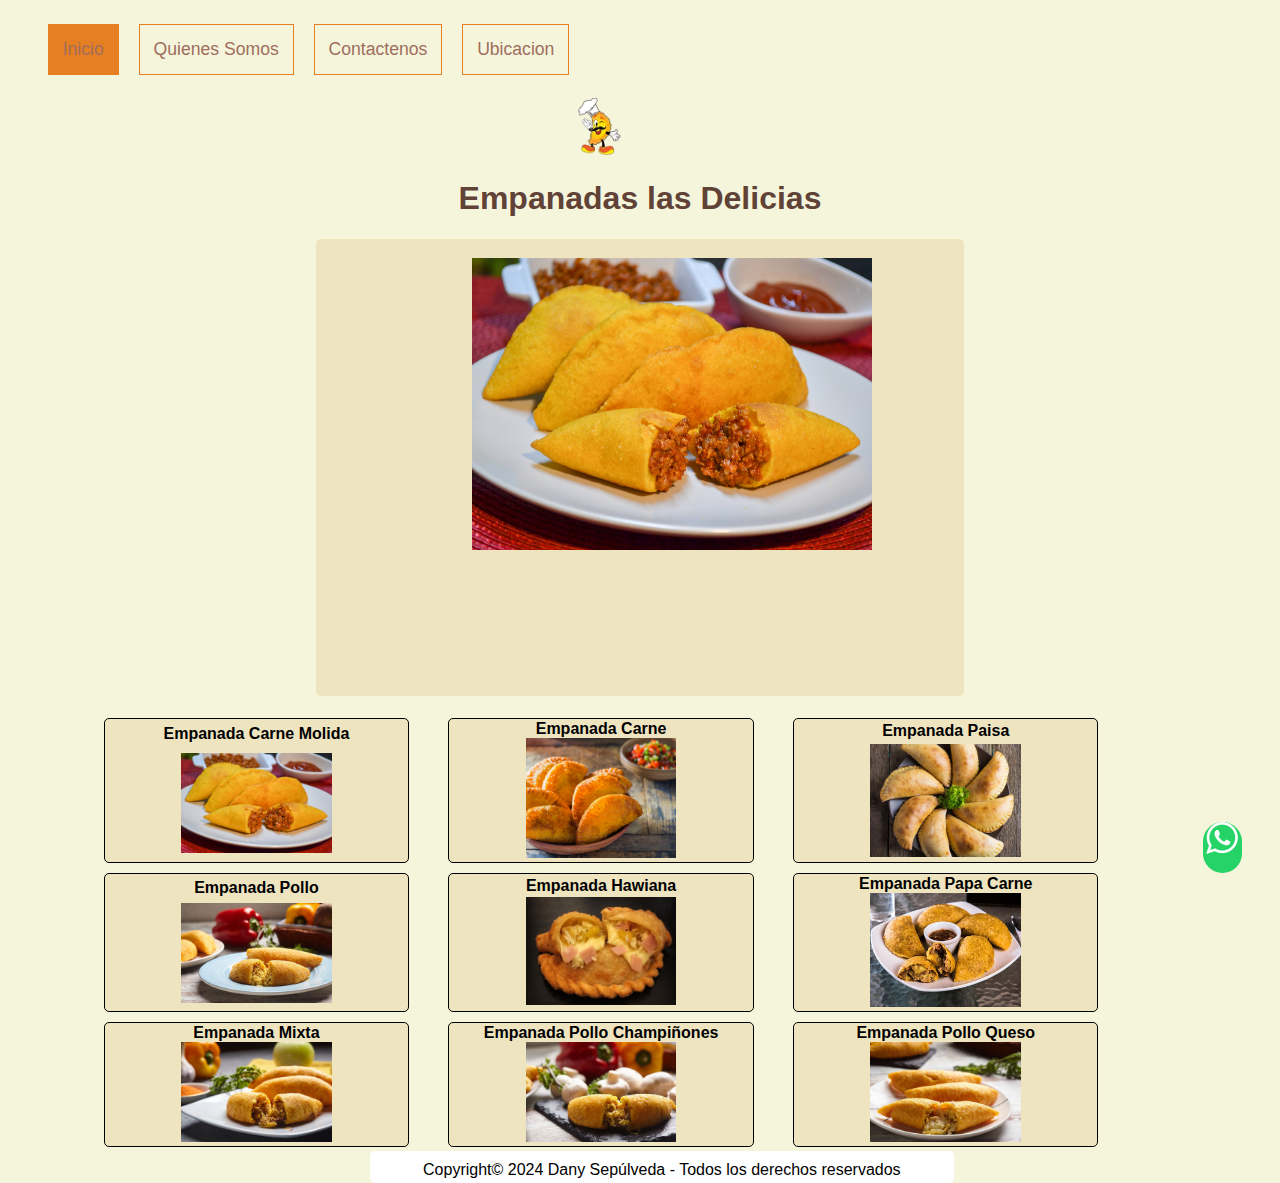
==== index.html @ 456d3523 "primer commit" ====
<!DOCTYPE html>
<html lang="en">
<head>
    <meta charset="UTF-8">
    <meta name="viewport" content="width=device-width, initial-scale=1.0">
    <link rel="icon" href="img/icono.png" type="img/icono.png">
    <link rel="stylesheet" href="css/style.css">
    <title>Las delicias</title>
</head>
<body>
    <header>
        <nav>
            <ul>
                <li id="Actual"><a href="#">Inicio</a></li>
                <li><a href="QuienesSomos.html">Quienes Somos</a></li>
                <li><a href="formulario.html">Contactenos</a></li>
                <li><a href="ubicacion.html">Ubicacion</a></li>
            </ul>
            <img src="/img/icono.png" alt="">
        </nav>
    </header>

    <h1>Empanadas las Delicias</h1>

    <div class="slider">
        <ul>
            <li>
                <img src="img/Empanada-CarneMolida.avif" alt="Empanada Carne Molida" title="Empanada Carne Molida">
            </li>
            <li>
                <img src="img/Empanada-Carne.jpg" alt="Empanada Carne" title="Empanada Carne">
            </li>
            <li>
                <img src="img/empanadas-paisas.webp" alt="Empanada paisa" title="Empanada paisa">
            </li>
            <li>
                <img src="img/Empanada-pollo.jpg" alt="Empanada Pollo" title="Empanada pollo">
            </li>
        </ul>
    </div>
<br>
    <div class="grid">
        <div>Empanada Carne Molida<img src="/img/Empanada-CarneMolida.avif" alt="Empanada Carne Molida"></div>
        <div>Empanada Carne <img src="/img/Empanada-Carne.jpg" alt="Empanada Carne"></div>
        <div>Empanada Paisa <img src="/img/empanadas-paisas.webp" alt="Empanada paisa"></div>
        <div>Empanada Pollo <img src="/img/Empanada-pollo.jpg" alt="Empanada Pollo"></div>
        <div>Empanada Hawiana <img src="/img/empanada-hawiana.jpg" alt="Empanada Hawiana"></div>
        <div>Empanada Papa Carne <img src="/img/Empanada-Papa-Carne.jpg" alt="Empanada Papa Carne"></div>
        <div>Empanada Mixta<img src="/img/Empanada-Mixta.jpg" alt="Empanada Mixta"></div>
        <div>Empanada Pollo Champiñones<img src="/img/Empanada-Pollo-Champiñones.jpg" alt="Empanada Pollo Champiñones"></div>
        <div>Empanada Pollo Queso<img src="/img/Empanada-pollo-Queso.jpg" alt="Empanada Pollo Queso"></div>
    </div>

    <a href="https://api.whatsapp.com/send?phone=5731&text=Hola, Necesito mas información!" class="whatsapp" target="_blank"> 
        <img src="img/whatsapp-32.png" alt=""></a>
    </a>
    <footer>
        <div id="copyright">Copyright&copy; 2024 Dany Sepúlveda - Todos los derechos reservados</div>
    </footer>
</body>
</html>
---- css/style.css ----
body{
    background: #F5F5DC;
    font-family: Arial, sans-serif;
    margin: 0;
    padding: 0;
}


nav{
    width: 90%;
}
nav> img{
    width: 4%;
    display: inline-block;
    margin-left: 50%;
}

ul, ol{
    list-style: none;
}
nav ul li{
    display: inline-block;
    border: 1px solid #E67E22;
    background: #F5F5DC;
    padding: 0.8%;
    margin: 0.7%;
}

nav ul li a{
    color: #a06e5c;
    text-decoration: none;
    padding: 5px;
    display: block;
    font-size: 1.1em;
}
nav ul li:hover, nav ul li a:hover{
    background: #FFA344;
    color: #FFF
}

#Actual, #Actual:hover,#Actual:hover a{
    background:#E67E22;
    color: black;
}

h1{
    text-align: center;
    color: #614237;
}
div{
    text-align: center;
    background: #eee4c0;
    border-radius: 5px;
    width: 90%;
    margin: 0 50px;
    padding: 0.3%;
}
.whatsapp {
    position:fixed;
    width:3%;
    height:5.7%;
    bottom:3%;
    right:3%;
    background-color:#25d366;
    color:#FFF;
    border-radius:50px;
    text-align:center;
    font-size:30px;
    z-index:100;
  }
  .slider{
    width: 50%;
    height: 50vh;
    overflow: hidden;  
    margin: auto;
    
  }
  .slider ul{
      display: flex;
      animation: cambio 20s infinite alternate linear;
      width: 390%;
  }
  .slider li{
      width: 100%;
      list-style: none;
  }
  .slider img{
      width: 90%;
      height: 90%;
      max-width: 400px;
  }
  @keyframes cambio{
      0%{margin-left: 0;}
      20%{margin-left: 0;}
      
      25%{margin-left: -100%;}
      45%{margin-left: -100%;}
      
      50%{margin-left: -200%;}
      70%{margin-left: -200%;}
      
      75%{margin-left: -300%;}
      100%{margin-left: -300%;}
  }
  @media only screen and (min-width:320px) and (max-width:768px){
  .slider, .slider ul, .slider img{
      height: 100vh;
  }
  }

.container {
    max-width: 500px;
    margin: 10px auto;
    padding: 20px;
    border: 1px solid #ccc;
    border-radius: 5px;
    background-color: #f9f9f9;
}
.container div{
    background-color: #f9f9f9; ;
}
.form-group {
    margin-bottom: 2%;
    width: 75%;
}


input[type="text"],
input[type="email"],
textarea {
    width: 100%;
    padding: 10px;
    border: 1px solid #ccc;
    border-radius: 3px;
    font-family: Arial, Helvetica, sans-serif;
}

textarea {
    resize: vertical;
}

button {
    display: block;
    width: 80%;
    margin-left: 10%;
    padding: 10px;
    border: none;
    border-radius: 3px;
    background-color: #E67E22;
    color: #fff;
    cursor: pointer;
}
button:hover {
    background-color: #FFA344;
}
.mapa{
    margin-left: 30%;
    border: solid 1px #000;
    border-radius: 20px;
    padding: 20px;
}
footer > div{
    background-color: #fff;
    padding-top: 10px;
    width: 45%;
    margin-left: 370px;
}
.grid{
    background-color: #F5F5DC;;
    width: 80%;
    display: grid;
    grid-template-columns: repeat(3, 1fr);
    grid-gap: 10px;
    
}

.grid div{
    
    border: solid 1px #000;
    display: grid;
    place-items: center;
    font-weight: 600;

}
.grid div img{
width: 50%;
padding-bottom: 1%;
}
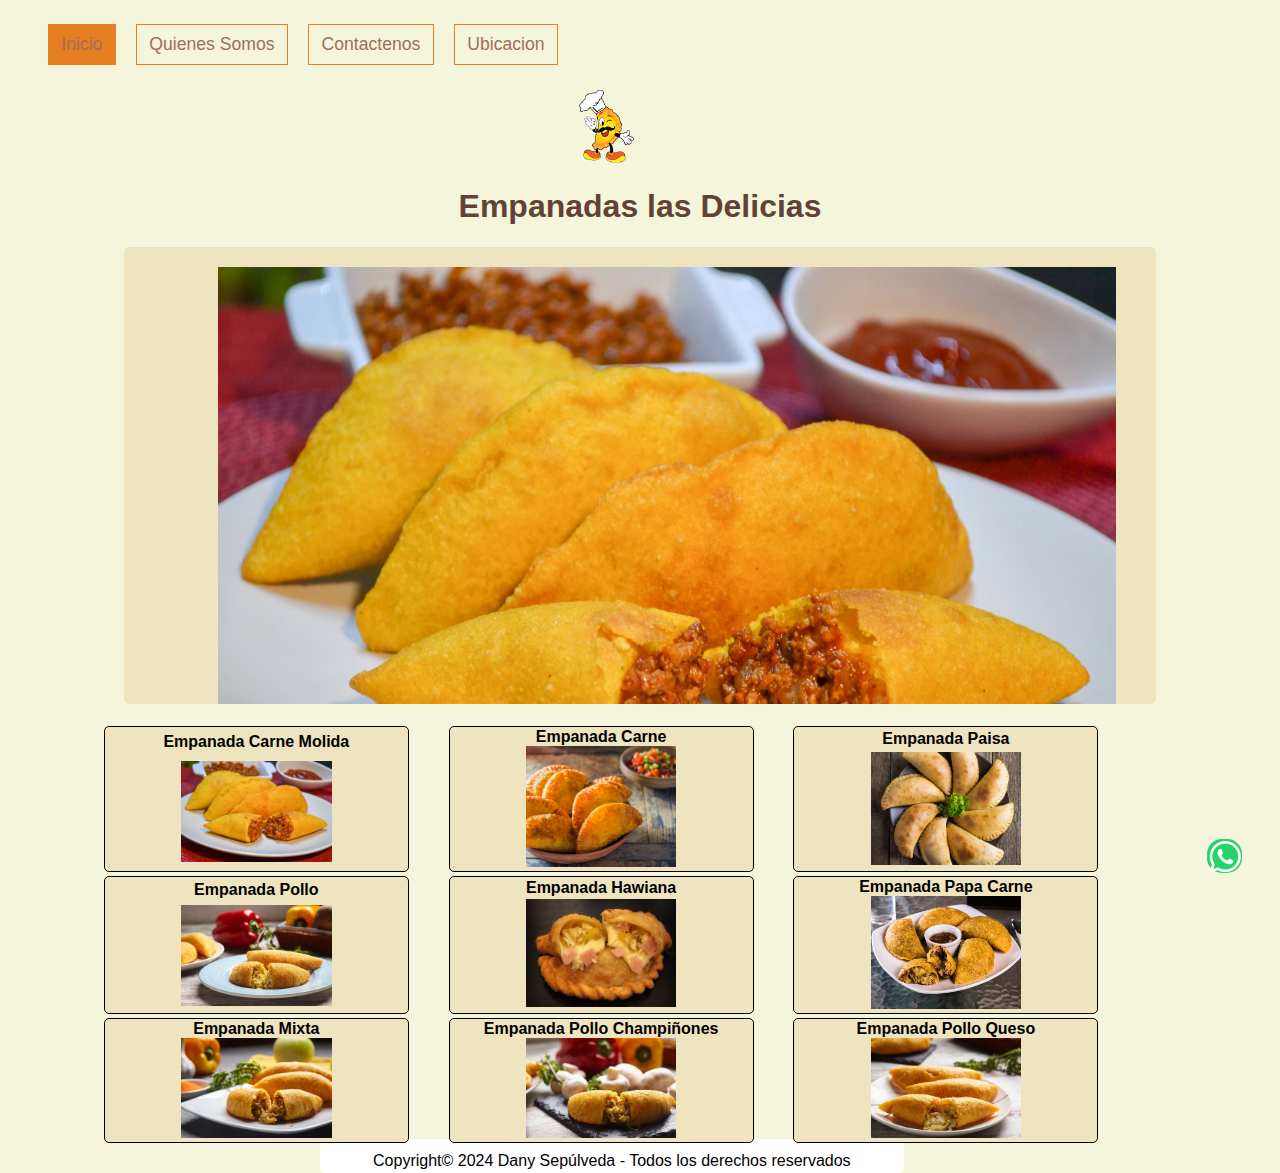
==== commit baf49abf: "actualizar link contactenos" ====
--- a/index.html
+++ b/index.html
@@ -1,5 +1,5 @@
 <!DOCTYPE html>
-<html lang="en">
+<html lang="es">
 <head>
     <meta charset="UTF-8">
     <meta name="viewport" content="width=device-width, initial-scale=1.0">
@@ -13,7 +13,7 @@
             <ul>
                 <li id="Actual"><a href="#">Inicio</a></li>
                 <li><a href="QuienesSomos.html">Quienes Somos</a></li>
-                <li><a href="formulario.html">Contactenos</a></li>
+                <li><a href="Contactenos.html">Contactenos</a></li>
                 <li><a href="ubicacion.html">Ubicacion</a></li>
             </ul>
             <img src="/img/icono.png" alt="">
--- a/css/style.css
+++ b/css/style.css
@@ -5,14 +5,18 @@
     padding: 0;
 }
 
-
 nav{
+    max-width: 100%;
     width: 90%;
 }
 nav> img{
-    width: 4%;
+    width: 60px;
     display: inline-block;
     margin-left: 50%;
+}
+nav ul{
+
+    width: 100%;
 }
 
 ul, ol{
@@ -29,8 +33,7 @@
 nav ul li a{
     color: #a06e5c;
     text-decoration: none;
-    padding: 5px;
-    display: block;
+    padding: 3px;
     font-size: 1.1em;
 }
 nav ul li:hover, nav ul li a:hover{
@@ -57,19 +60,22 @@
 }
 .whatsapp {
     position:fixed;
-    width:3%;
-    height:5.7%;
+    width:35px;
+    height:34px;
     bottom:3%;
     right:3%;
     background-color:#25d366;
     color:#FFF;
-    border-radius:50px;
+    border-radius:15px;
     text-align:center;
-    font-size:30px;
+    font-size:3%;
     z-index:100;
   }
+  .whatsapp >img {
+    padding: 2px;
+  }
   .slider{
-    width: 50%;
+    width: 80%;
     height: 50vh;
     overflow: hidden;  
     margin: auto;
@@ -87,7 +93,7 @@
   .slider img{
       width: 90%;
       height: 90%;
-      max-width: 400px;
+      max-width: 90%;
   }
   @keyframes cambio{
       0%{margin-left: 0;}
@@ -103,15 +109,36 @@
       100%{margin-left: -300%;}
   }
   @media only screen and (min-width:320px) and (max-width:768px){
-  .slider, .slider ul, .slider img{
+    .slider, .slider ul, .slider img{
       height: 100vh;
-  }
-  }
-
+    }
+  }
+
+.grid{
+    background-color: #F5F5DC;;
+    width: 80%;
+    display: grid;
+    grid-template-columns: repeat(3, 1fr);
+    grid-gap: 1%;
+    
+}
+
+.grid div{
+    border: solid 1px #000;
+    display: grid;
+    place-items: center;
+    font-weight: 600;
+
+}
+.grid div img{
+width: 50%;
+padding-bottom: 1%;
+}
 .container {
-    max-width: 500px;
+    width: 60%;
+    max-width: 75%;
     margin: 10px auto;
-    padding: 20px;
+    padding: 2%;
     border: 1px solid #ccc;
     border-radius: 5px;
     background-color: #f9f9f9;
@@ -120,18 +147,21 @@
     background-color: #f9f9f9; ;
 }
 .form-group {
-    margin-bottom: 2%;
+    margin-bottom: 1%;
     width: 75%;
-}
-
+    padding: 0;
+}
+/*
+xq dentro del container hay tanto espacio a los lados
+*/
 
 input[type="text"],
 input[type="email"],
 textarea {
-    width: 100%;
-    padding: 10px;
+    width: 90%;
+    padding: 2%;
     border: 1px solid #ccc;
-    border-radius: 3px;
+    border-radius: 1%;
     font-family: Arial, Helvetica, sans-serif;
 }
 
@@ -142,8 +172,8 @@
 button {
     display: block;
     width: 80%;
-    margin-left: 10%;
-    padding: 10px;
+    margin: 0 auto;
+    padding: 3%;
     border: none;
     border-radius: 3px;
     background-color: #E67E22;
@@ -153,36 +183,28 @@
 button:hover {
     background-color: #FFA344;
 }
+
 .mapa{
-    margin-left: 30%;
+    margin: 10%;
+    margin-right: 6%;
     border: solid 1px #000;
     border-radius: 20px;
-    padding: 20px;
+    padding: 2%;
+    width: 80%;
+    max-width: 90%;
 }
 footer > div{
     background-color: #fff;
-    padding-top: 10px;
+    padding-top: 1%;
     width: 45%;
-    margin-left: 370px;
-}
-.grid{
-    background-color: #F5F5DC;;
-    width: 80%;
-    display: grid;
-    grid-template-columns: repeat(3, 1fr);
-    grid-gap: 10px;
-    
-}
-
-.grid div{
-    
-    border: solid 1px #000;
-    display: grid;
-    place-items: center;
-    font-weight: 600;
-
-}
-.grid div img{
-width: 50%;
-padding-bottom: 1%;
-}+    margin-left: 25%;
+}
+
+.historia{
+    text-align: center;
+    background: #eee4c0;
+    border-radius: 5px;
+    width: 90%;
+    margin: auto;
+    padding: 1%;
+}
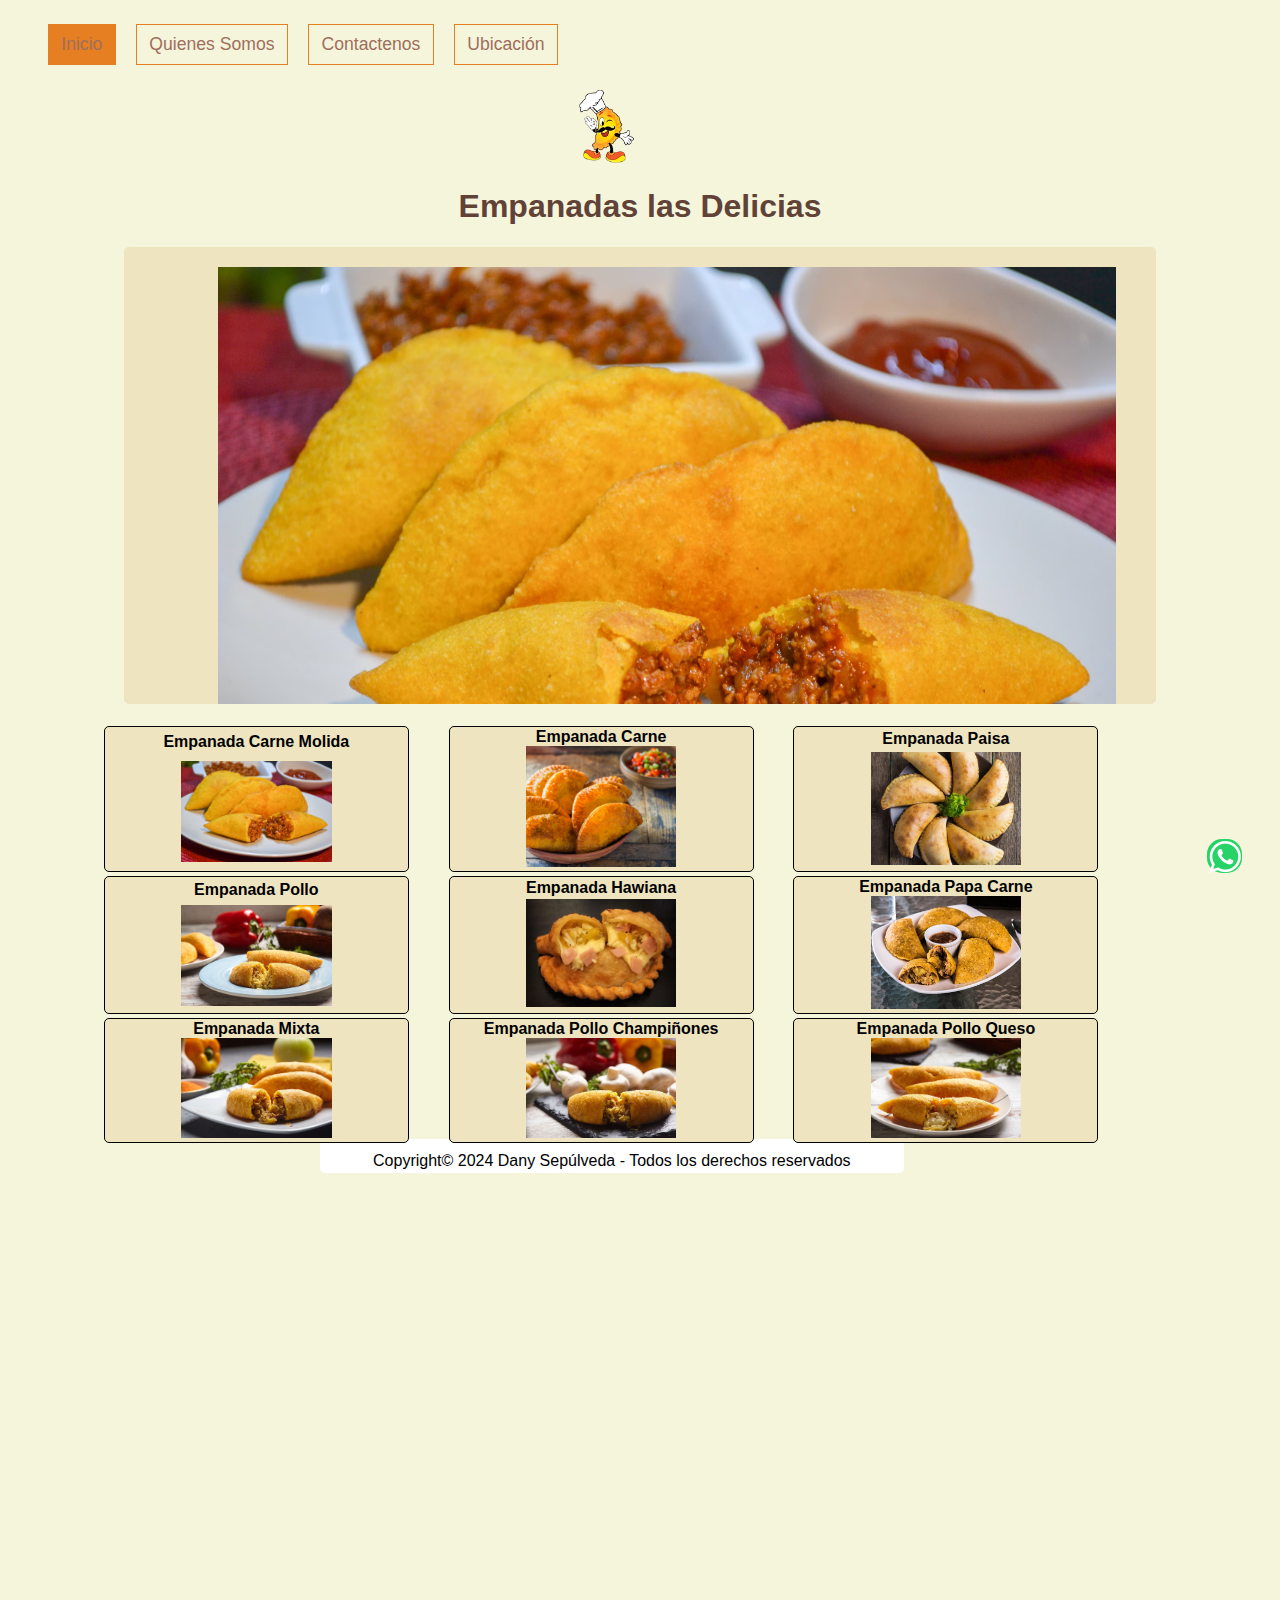
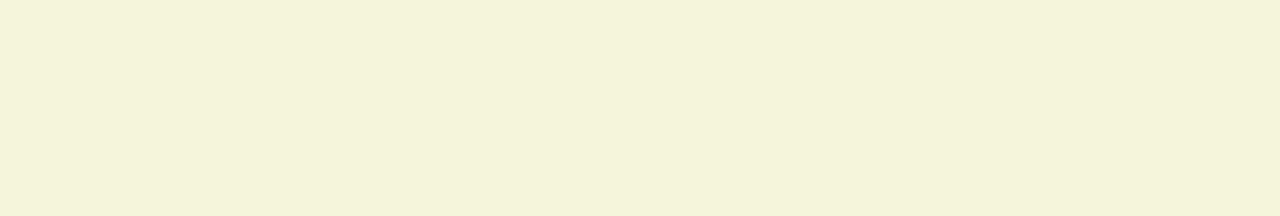
==== commit 4ffa425e: "ajuste y funcionamiento Formulario" ====
--- a/index.html
+++ b/index.html
@@ -14,7 +14,7 @@
                 <li id="Actual"><a href="#">Inicio</a></li>
                 <li><a href="QuienesSomos.html">Quienes Somos</a></li>
                 <li><a href="Contactenos.html">Contactenos</a></li>
-                <li><a href="ubicacion.html">Ubicacion</a></li>
+                <li><a href="ubicacion.html">Ubicación</a></li>
             </ul>
             <img src="/img/icono.png" alt="">
         </nav>
--- a/css/style.css
+++ b/css/style.css
@@ -3,6 +3,7 @@
     font-family: Arial, sans-serif;
     margin: 0;
     padding: 0;
+    min-height: 200vh;
 }
 
 nav{
@@ -49,6 +50,7 @@
 h1{
     text-align: center;
     color: #614237;
+    font-size: 2em;
 }
 div{
     text-align: center;
@@ -135,34 +137,38 @@
 padding-bottom: 1%;
 }
 .container {
-    width: 60%;
-    max-width: 75%;
+    width: 80%;
+    max-width: 80%;
     margin: 10px auto;
     padding: 2%;
     border: 1px solid #ccc;
     border-radius: 5px;
     background-color: #f9f9f9;
+    font-size: 0.8em;
 }
 .container div{
     background-color: #f9f9f9; ;
 }
 .form-group {
     margin-bottom: 1%;
-    width: 75%;
-    padding: 0;
-}
-/*
-xq dentro del container hay tanto espacio a los lados
-*/
-
-input[type="text"],
-input[type="email"],
-textarea {
-    width: 90%;
+    width: 80%;
+    padding: 1%;
+    text-align: center;
+    align-items: center;
+    justify-content: center;
+    
+}
+
+input,textarea {
+    width: 80%;
     padding: 2%;
+    margin: 0 auto 3%;
+    border-radius: 3%;
+    margin-bottom: 3%;
     border: 1px solid #ccc;
-    border-radius: 1%;
+    display: block;
     font-family: Arial, Helvetica, sans-serif;
+    outline: none;
 }
 
 textarea {
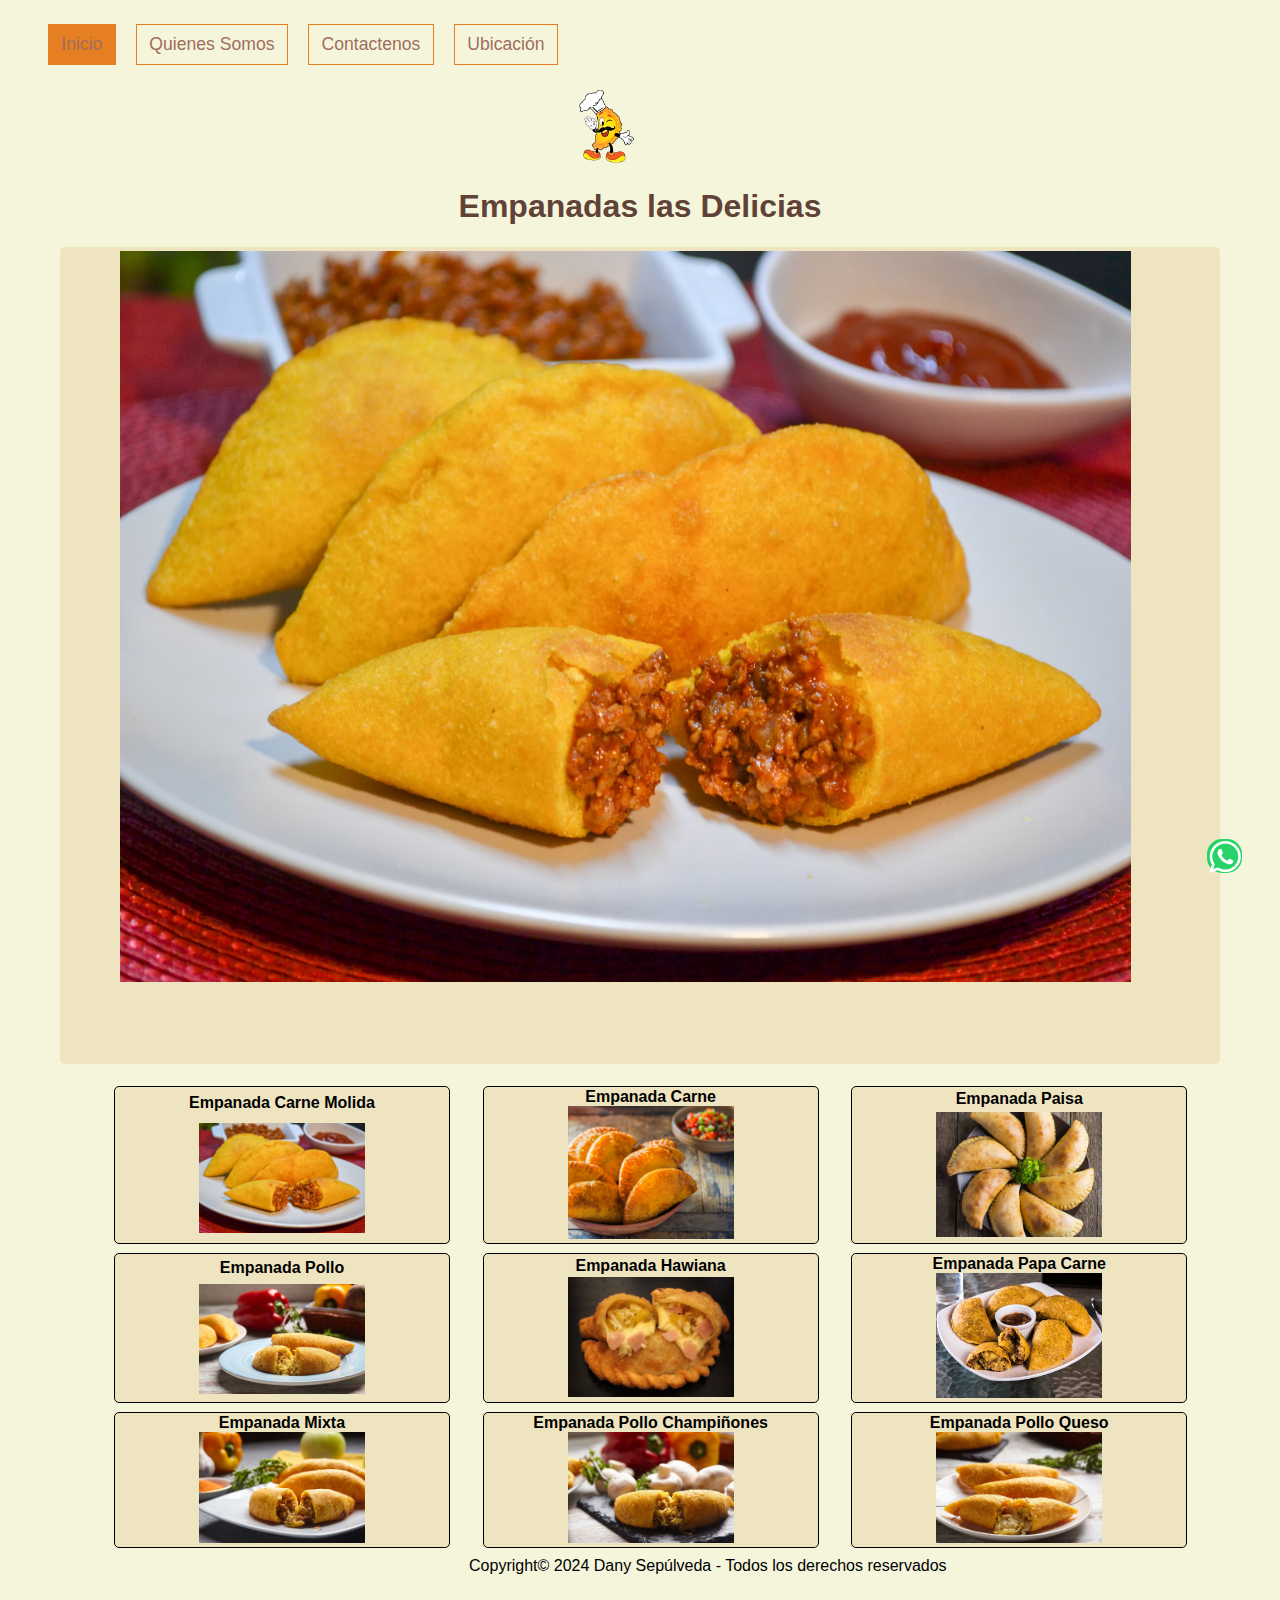
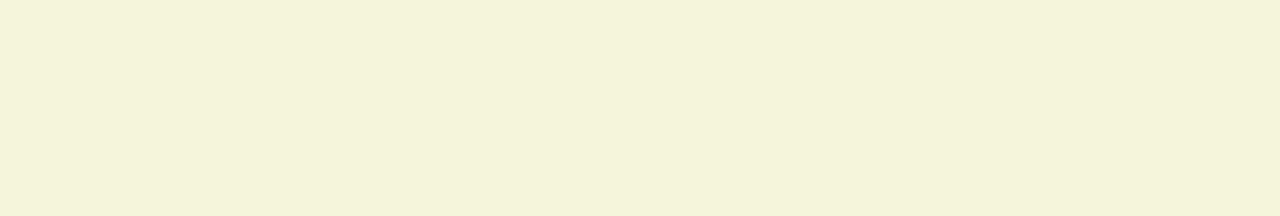
==== commit 9c3061df: "ajuste index" ====
--- a/index.html
+++ b/index.html
@@ -21,7 +21,6 @@
     </header>
 
     <h1>Empanadas las Delicias</h1>
-
     <div class="slider">
         <ul>
             <li>
@@ -38,6 +37,7 @@
             </li>
         </ul>
     </div>
+
 <br>
     <div class="grid">
         <div>Empanada Carne Molida<img src="/img/Empanada-CarneMolida.avif" alt="Empanada Carne Molida"></div>
--- a/css/style.css
+++ b/css/style.css
@@ -1,3 +1,4 @@
+/*Todas las paginas*/
 body{
     background: #F5F5DC;
     font-family: Arial, sans-serif;
@@ -59,6 +60,7 @@
     width: 90%;
     margin: 0 50px;
     padding: 0.3%;
+
 }
 .whatsapp {
     position:fixed;
@@ -76,17 +78,39 @@
   .whatsapp >img {
     padding: 2px;
   }
+  footer {
+    bottom: 0;
+    width: 100%;
+    padding: 10px 0; /* Ajusta el relleno según sea necesario */
+    text-align: center; /* Ajusta la alineación según tu diseño */
+}
+  footer > div{
+    background-color: #F5F5DC; 
+    padding-top: 1%;
+    width: 60%;
+    margin-left: 25%;
+}
+@media screen and (max-width: 768px) {
+    /* Ejemplo: Reducir el margen inferior */
+    footer {
+        margin-bottom: 20px; /* Ajusta según sea necesario */
+    }
+}
+  /*Index*/
+
   .slider{
-    width: 80%;
-    height: 50vh;
+    width: 90%;
+    height: 90vh;
     overflow: hidden;  
     margin: auto;
-    
-  }
+  }
+
   .slider ul{
       display: flex;
       animation: cambio 20s infinite alternate linear;
       width: 390%;
+      margin: 0;
+      padding: 0;
   }
   .slider li{
       width: 100%;
@@ -101,28 +125,34 @@
       0%{margin-left: 0;}
       20%{margin-left: 0;}
       
-      25%{margin-left: -100%;}
-      45%{margin-left: -100%;}
+      25%{margin-left: -98%;}
+      45%{margin-left: -98%;}
       
-      50%{margin-left: -200%;}
-      70%{margin-left: -200%;}
+      50%{margin-left: -196%;}
+      70%{margin-left: -196%;}
       
-      75%{margin-left: -300%;}
-      100%{margin-left: -300%;}
+      75%{margin-left: -294%;}
+      100%{margin-left: -294%;}
   }
   @media only screen and (min-width:320px) and (max-width:768px){
     .slider, .slider ul, .slider img{
-      height: 100vh;
+      height: 90vh;
+    }
+    .grid, .grid>div{
+        margin-left: 4%;
     }
   }
 
 .grid{
     background-color: #F5F5DC;;
-    width: 80%;
+    width: 90%;
+    max-width: 100%;
+    margin: auto;
+    height: 100%;
     display: grid;
-    grid-template-columns: repeat(3, 1fr);
-    grid-gap: 1%;
-    
+    grid-template-columns: repeat(3, 32%);
+    row-gap: 2%;
+
 }
 
 .grid div{
@@ -130,12 +160,26 @@
     display: grid;
     place-items: center;
     font-weight: 600;
-
+    text-align: center;
 }
 .grid div img{
 width: 50%;
+max-width: 50%;
 padding-bottom: 1%;
-}
+height: auto;
+}
+/*Quienes somos*/
+
+.historia{
+    text-align: center;
+    background: #eee4c0;
+    border-radius: 5px;
+    width: 90%;
+    margin: auto;
+    padding: 1%;
+}
+
+/*Contactenos*/
 .container {
     width: 80%;
     max-width: 80%;
@@ -189,7 +233,13 @@
 button:hover {
     background-color: #FFA344;
 }
-
+#confirmation {
+    display: none;
+    color: green;
+    font-size: 2em;
+    margin-top: 20px;
+}
+/*Ubicación*/
 .mapa{
     margin: 10%;
     margin-right: 6%;
@@ -199,18 +249,5 @@
     width: 80%;
     max-width: 90%;
 }
-footer > div{
-    background-color: #fff;
-    padding-top: 1%;
-    width: 45%;
-    margin-left: 25%;
-}
-
-.historia{
-    text-align: center;
-    background: #eee4c0;
-    border-radius: 5px;
-    width: 90%;
-    margin: auto;
-    padding: 1%;
-}
+
+
